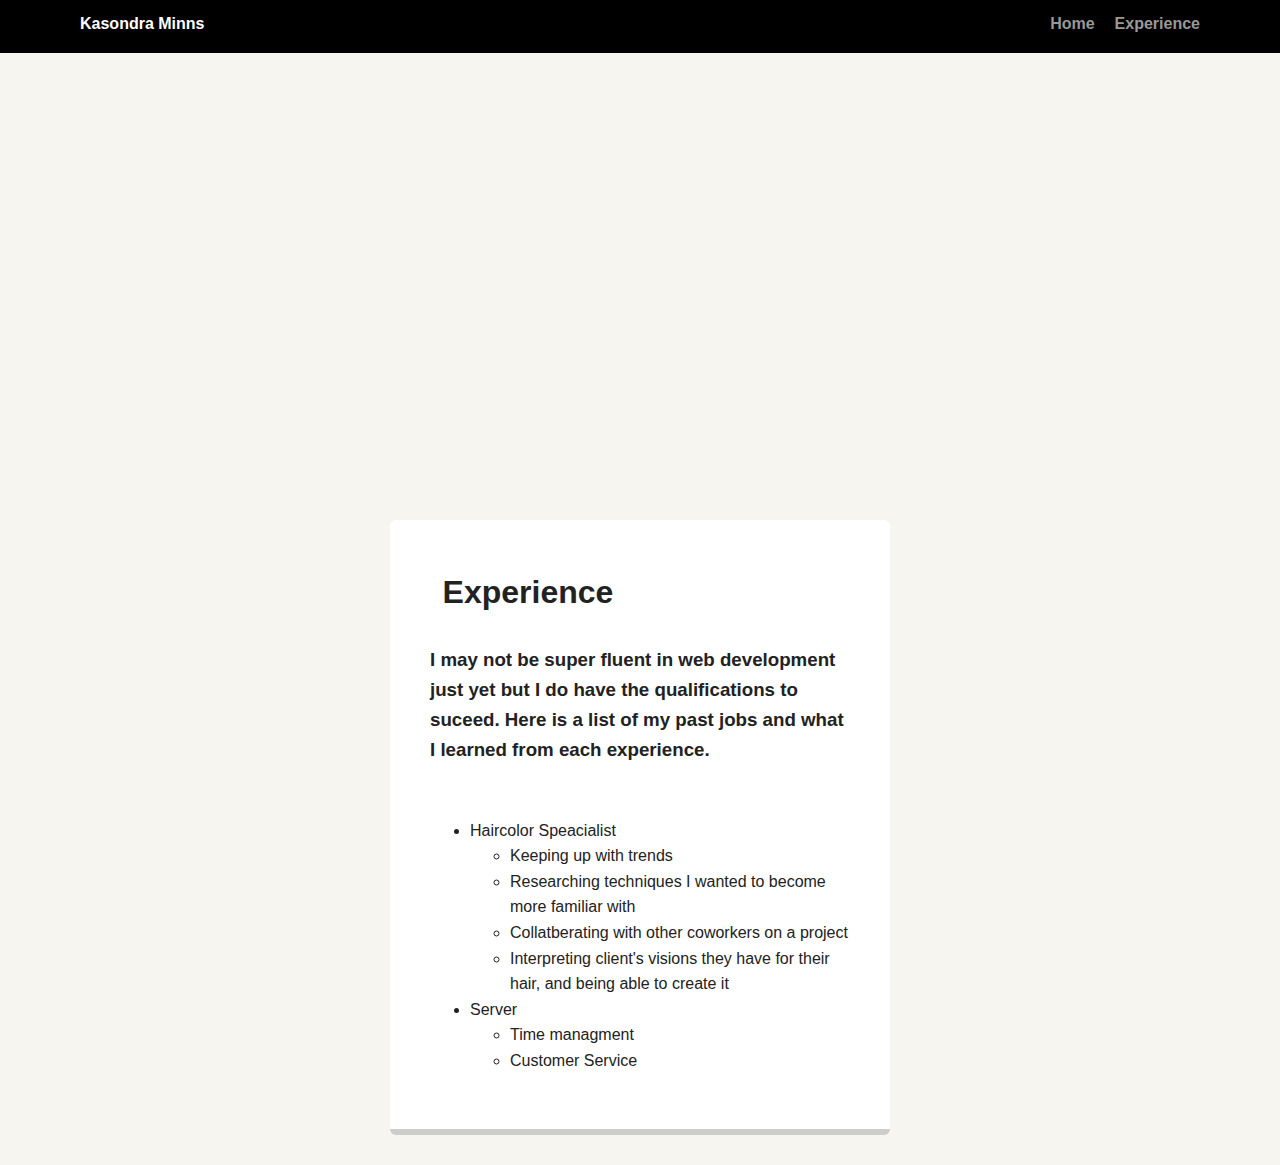
==== experience.html @ 8c6aab1d "Initial commit" ====
<!DOCTYPE html>
<html>
   <head> <link rel="stylesheet" href="styles.css"> </head>
    
   
    <body class= "class-for-experience">
        <div class="main-nav">
            <ul class="nav">
              <li class="name">Kasondra Minns</li>
              <li><a href="C:/Users/kason/Downloads/portfolio_update_v1 (2)/portfolio_update_v1/index.html">Home</a></li>
              <li><a href="C:/Users/kason/Downloads/portfolio_update_v1 (2)/portfolio_update_v1/experience.html">Experience</a></li>
            </ul>
        </div>

        
          <header></header>
        
          <main class="flex">
              <div class="card">
                  <h1>Experience</h1>
          <h3 class="info">I may not be super fluent in web development just yet but I do have the qualifications to suceed. Here is a list of my past jobs and what I learned from each experience.</h3>
          
          <br>
          <ul class="info">
              <li>Haircolor Speacialist</li>
              <ul>
                  <li>Keeping up with trends</li>
                  <li>Researching techniques I wanted to become more familiar with</li>
                  <li>Collatberating with other coworkers on a project</li>
                  <li>Interpreting client's visions they have for their hair, and being able to create it </li>
              </ul>
              <li>Server</li>
              <ul>
                  <li>Time managment </li>
                  <li>Customer Service</li>
                  
              </ul>
          </ul>
          </div>
          </main>

          


    </body>
</html>
---- styles.css ----
/* Global Layout Set-up */
* { 
  box-sizing: border-box;
}
  
body {
  margin: 0;
  padding: 0;
  text-align: center;
  font-family: 'Roboto', sans-serif;
  color: #222;
  background: #f7f5f0;
}
/* Link Styles */

a {
  text-decoration: none;
  color: #999;
}
a:hover {
  color: #6633ff;
}

/* Section Styles */

.main-nav {
  width: 100%;
  background: black;
  min-height: 30px;
  padding: 10px;
  position: fixed;
  text-align: center;
}
.nav {
  display: flex;
  justify-content: space-around;
  font-weight: 700;
  list-style-type: none;
  margin: 0 auto;
  padding: 0;
}

.nav .name {
    display: block;
    margin-right: auto;
    color: white;
}
.nav li {
  padding: 5px 10px 10px 10px;
}
.nav a {
  transition: all .5s;
}
.nav a:hover {
  color: white
}

header {
  text-align: center;
  background: url('C:/Users/kason/Downloads/stars.jpg') repeat top center ;
  background-size: cover;
  overflow: hidden;
  padding-top: 60px;
}
header {
  line-height: 1.5;
}
header .profile-image {
  margin-top: 50px;
  width: 150px;
  height: 150px;
  border-radius: 50%;
  border: 3px solid white;
  transition: all .5s;
}
header .profile-image:hover {
  transform: scale(1.2) rotate(5deg);
}
.tag {
  background-color: #efefef;
  color: black;
  padding: 10px;
  border-radius: 5px;
  display: table;
  margin: 10px auto;
} 
.location {
  background-color: #222;
  color: yellow;
}
.card {
  margin: 30px;
  padding: 20px 40px 40px;
  max-width: 500px;
  text-align: left;
  background: #fff;
  border-bottom: 6px solid #ccc;
  border-radius: 6px;
  transition: all .5s;
}
.card:hover {
  border-color: #ff99ff;
}

ul.skills {
  padding: 0;
  text-align: center;
}

.skills li {
  border-radius: 6px;
  display: inline-block;
  background: #ff9904;
  color: white;
  padding: 5px 10px;
  margin: 2px;
}

.skills li:nth-child(odd) {
  background: #0399ff;
}

footer {
  width: 100%;
  min-height: 30px;
  padding: 20px 0 40px 20px;
}

footer .copyright {
  top: -8px;
  font-size: .75em;
}

footer ul {
  list-style-type: none;
  margin: 0;
  padding: 0;
}

footer ul li {
  display: inline-block;
}

a.social {
  display: inline-block;
  text-indent: -9999px;
  margin-left: 5px;
  width: 30px;
  height: 30px;
  background-size: 30px 30px;
  opacity: .4;
  transition: all .5s;
}
a.twitter {
  background-image: url(images/twitter.svg);
}
a.linkedin {
  background-image: url(images/linkedin.svg);
}
a.github {
  background-image: url(images/github.svg);
}
a.social:hover {
  opacity: 1;
}
.clearfix {
  clear: both;
}

/* Styles for larger screens */
@media screen and (min-width: 720px) {
  
  .flex {
      display: -ms-flexbox;      /* TWEENER - IE 10 */
      display: flex; 
      max-width: 1400px;
      -ms-flex-pack: distribute;
      justify-content: space-evenly;
      margin: 0 auto;
  }

  header {
    min-height: 470px;
  }

  .nav {
    max-width: 1200px;
    padding: 0 30px;
  }


  main {
    padding-top: 20px;
  }

  main p {
    line-height: 1.6em;
  }

  footer {
    font-size: 1.3em;
    max-width: 1200px;
    margin: 40px auto;
  }
.class-for-experience{
  text-align: left;
}

h1{padding:3%;}

ul.info {line-height: 1.6;}

h3.info {line-height: 1.6;}

}
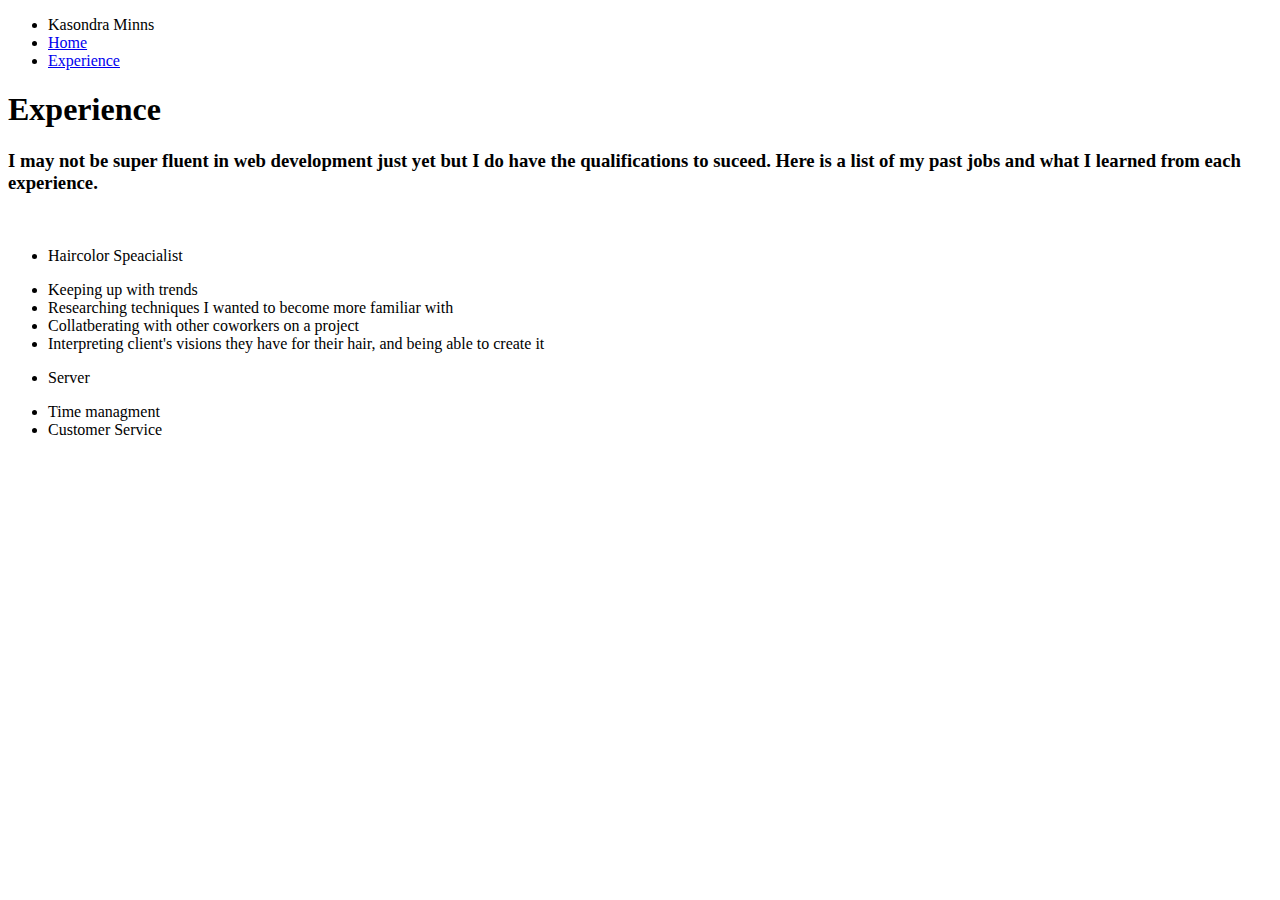
==== commit 456496ad: "final edit" ====
--- a/experience.html
+++ b/experience.html
@@ -1,14 +1,15 @@
-<!DOCTYPE html>
+<!doctype html>
 <html>
-   <head> <link rel="stylesheet" href="styles.css"> </head>
+   <head> 
+       <title><link rel="stylesheet" href="styles.css"> </title></head>
     
    
     <body class= "class-for-experience">
         <div class="main-nav">
             <ul class="nav">
               <li class="name">Kasondra Minns</li>
-              <li><a href="C:/Users/kason/Downloads/portfolio_update_v1 (2)/portfolio_update_v1/index.html">Home</a></li>
-              <li><a href="C:/Users/kason/Downloads/portfolio_update_v1 (2)/portfolio_update_v1/experience.html">Experience</a></li>
+              <li><a href="index.html">Home</a></li>
+              <li><a href="experience.html">Experience</a></li>
             </ul>
         </div>
 
@@ -23,19 +24,21 @@
           <br>
           <ul class="info">
               <li>Haircolor Speacialist</li>
+              </ul>
               <ul>
                   <li>Keeping up with trends</li>
                   <li>Researching techniques I wanted to become more familiar with</li>
                   <li>Collatberating with other coworkers on a project</li>
                   <li>Interpreting client's visions they have for their hair, and being able to create it </li>
               </ul>
+              <ul>
               <li>Server</li>
+              </ul>
               <ul>
                   <li>Time managment </li>
                   <li>Customer Service</li>
                   
               </ul>
-          </ul>
           </div>
           </main>
 
--- a/styles.css
+++ b/styles.css
@@ -57,7 +57,7 @@
 
 header {
   text-align: center;
-  background: url('C:/Users/kason/Downloads/stars.jpg') repeat top center ;
+  background: url('images/khamkeo-vilaysing-rpVQJbZMw8o-unsplash.jpg') repeat top center ;
   background-size: cover;
   overflow: hidden;
   padding-top: 60px;
